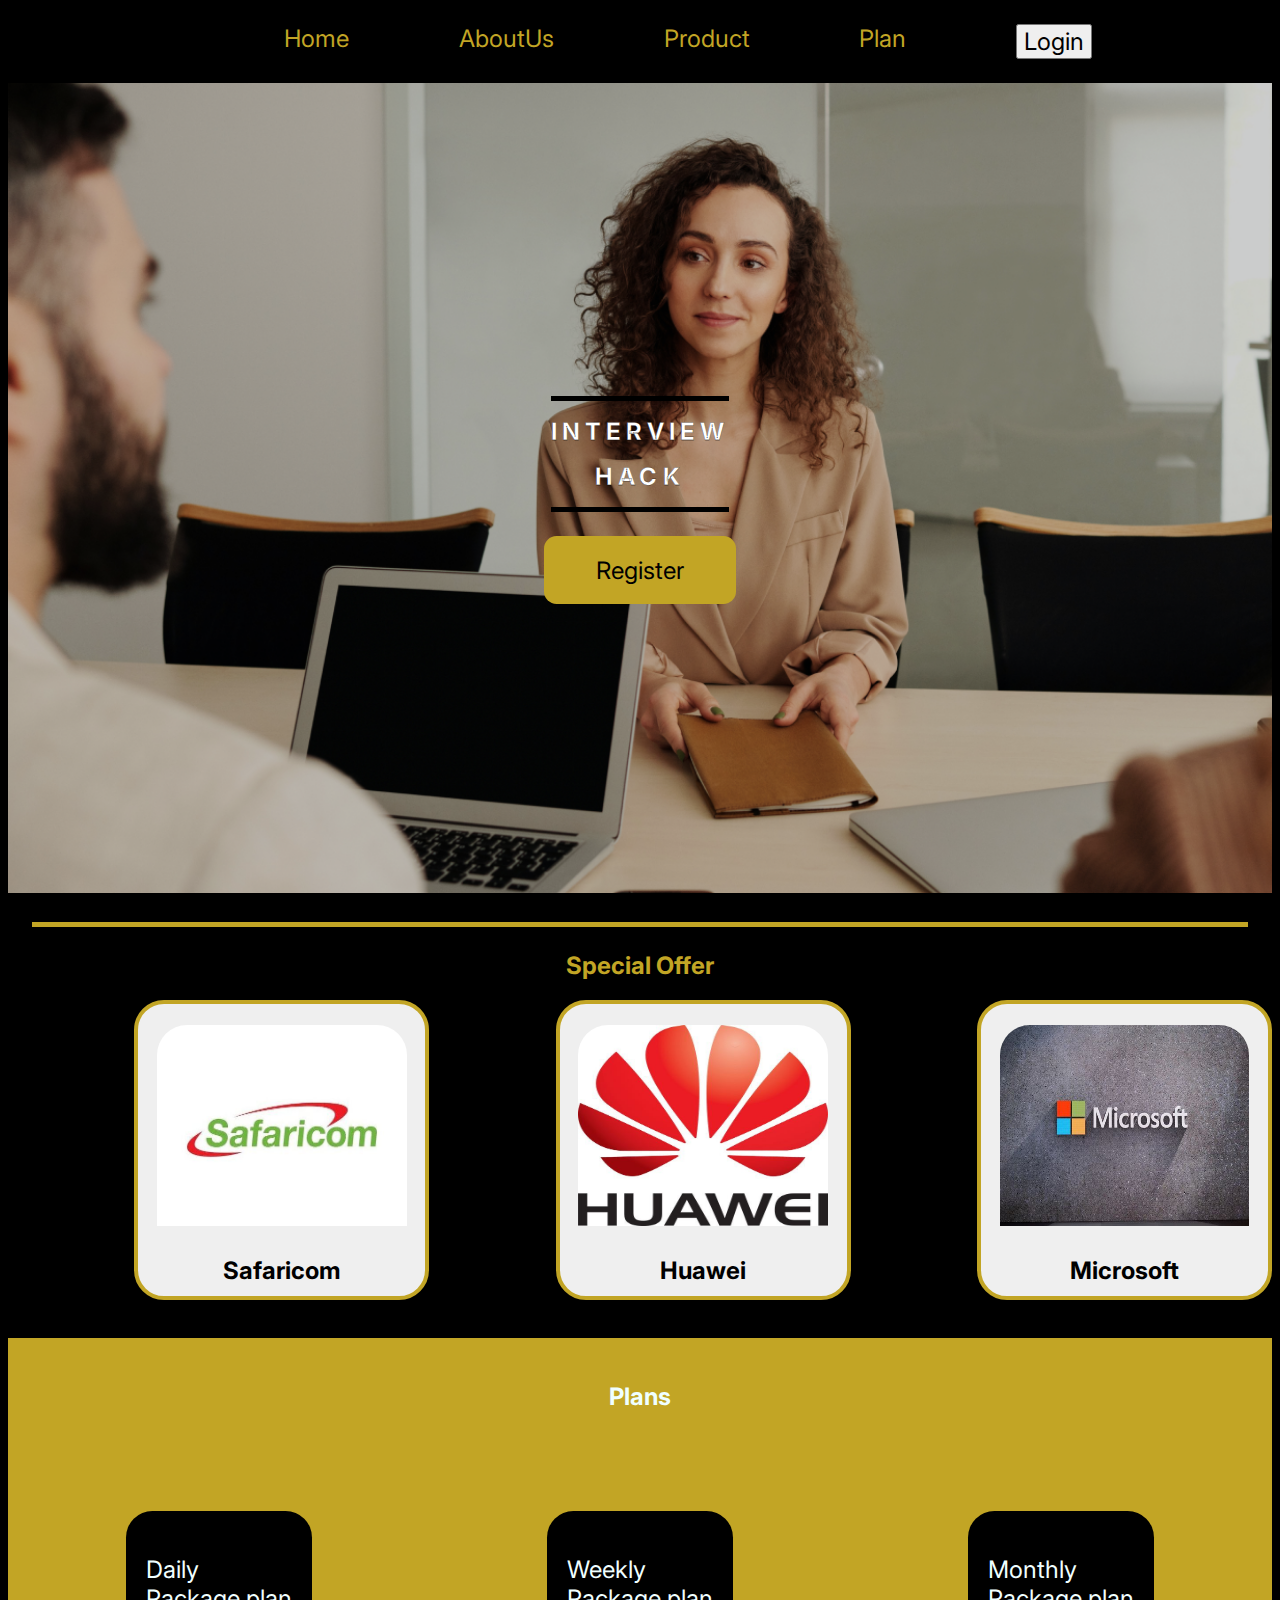
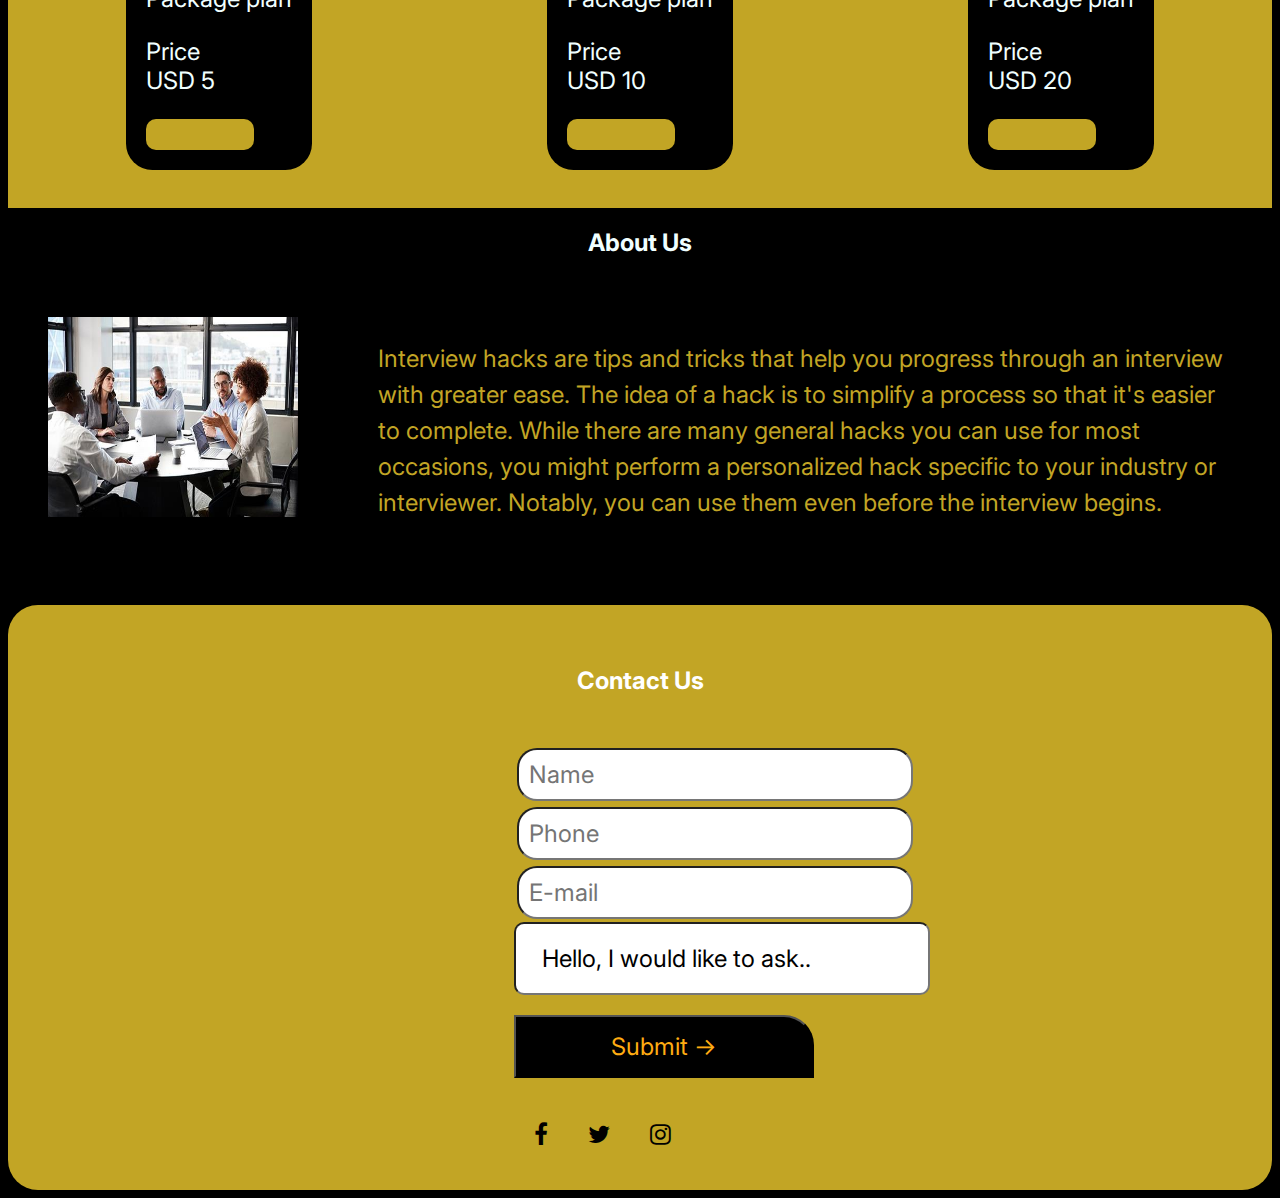
==== index.html @ af36534b "adds onclick to login and register button" ====
<!DOCTYPE html>
<html lang="en">
<head>
    <meta charset="UTF-8">
    <meta http-equiv="X-UA-Compatible" content="IE=edge">
    <meta name="viewport" content="width=device-width, initial-scale=1.0">
    <title>InterviewHack</title>
    <link rel="stylesheet" href="./assets/css/style.css">
    <link rel="stylesheet" href="https://cdnjs.cloudflare.com/ajax/libs/font-awesome/4.7.0/css/font-awesome.min.css">
    <link rel="preconnect" href="https://fonts.googleapis.com">
<link rel="preconnect" href="https://fonts.gstatic.com" crossorigin>
<link href="https://fonts.googleapis.com/css2?family=Inter:wght@100&display=swap" rel="stylesheet">
</head>
<body>
    <section>
        <div id="navbar">
            <ul>
                <li>Home</li>
                <li> <a href="./assets/pages/aboutUs.html">AboutUs</a></li>
                <li><a href="./assets/pages/products.html">Product</a></li>
                <li><a href="">Plan</a></li>
                <li><button onclick="">Login</button></li>
            </ul>
            
        </div>
        <div  class="hero">
            <!-- <img src="./assets/image/bg-image.png" alt="home page"> -->
            <div>
                <!-- <hr style="margin:auto;"> -->
                <div class="header"> 
                    <div class="headerBox">
                    <h1  >Interview</h1>
                    <h1  >Hack</h1>
                </div>
                    <button onclick="">Register</a></button>

                </div>
                
            </div>
             
        </div>
    </section>
    <section>
        <div id="specialOffer"></div>
        <div id="htwo"><h2>Special Offer</h2></div>
        <div class="offer">
    
            <button onclick="">
                <img src="assets/image/Safaricom.jpg" alt="">
                <h3>Safaricom</h3>
            </button>
            <button onclick="">
                <img src="assets/image/Huawei.jpg" alt="">
                <h3>Huawei</h3>
            </button>
            <button onclick="">
                <img src="assets/image/Microsoft.jpg" alt="">
                <h3>Microsoft</h3>
            </button>
            




        </div>
    </section>
    <section id="plan1">
        <div id="planHead"><h2>Plans</h2></div>
        
        <div id="package">
            
            <div id="plan">
                <p>Daily <br> Package plan</p>
                <p>Price <br>USD 5</p>
                <button><a href="">Buy now</a></button>

            </div>
            <div id="plan">
                <p>Weekly<br> Package plan</p>
                <p>Price <br>USD 10</p>
                <button><a href="">Buy now</a></button>

            </div>
            <div id="plan">
                <p>Monthly <br> Package plan</p>
                <p>Price <br>USD 20</p>
                <button><a href="">Buy now</a></button>

            </div>
        </div>
    </section>
    <section>
        <h2 id="us">About Us</h2>
        <div id="aboutUs">
            <div><img src="./assets/image/aboutus.jpg" alt="about"></div>

            <div>
                <P>Interview hacks are tips and tricks that help you progress through an interview with greater ease. The idea of a hack is to simplify a process so that it's easier to complete. While there are many general hacks you can use for most occasions, you might perform a personalized hack specific to your industry or interviewer. Notably, you can use them even before the interview begins.</P>
            </div>

        </div>
        
    </section>
    <section id="footer">
        <h2 id="contact">Contact Us</h2>
        <div id="formpage">
            <div id="form">
                <form>
                    <input type="text" id="name" name="" value="" placeholder="Name" required><br>
                    <input type="tel" id="number" name="" value="" placeholder="Phone"><br>
                    <input type="Email" id="email" name="" value="" placeholder="E-mail" required><br>
                    <input type="text" id="text" name="" value=" Hello, I would like to ask.."><br>
                    <input type="Submit" id="submit" name="" value="Submit &#8594" onclick=""><br> 
                    
                </form>
            </div>
            <div id="social">
                <p><a href="#" class="fa fa-facebook"></a></p>
                <p><a href="#" class="fa fa-twitter"></a></p>
                <p><a href="#" class="fa fa-instagram"></a></p>
            </div>

        </div>
       
    </section>
    
</body>
</html>
---- assets/css/style.css ----
*{
    font-size: 24px;
    font-family: 'Inter',sans-serif;
}
body{
    background-color: black;


}
#navbar{
    color: #c2a525;
    
}
#navbar ul{
    display: flex;
    margin-left: 10%;
}
#navbar ul li{
    list-style-type: none;
    margin-left: 10%;
}
.hero{
    background-image: url(../image/bg-image.png);
    width: 100%;
    background-size: cover;
    height: 90vh;
    display: flex;
    align-items: center;
    justify-content: center;
}

.header {
    display: flex;
    align-items: center;
    justify-content: center;
    flex-direction: column;

}

.headerBox{
    border-bottom: 0.232em solid black;
    border-top: 0.233em solid black;
    margin: 1em;
}
.headerBox h1{
    color: white;
    text-align: center;
    letter-spacing: .212em;
    text-transform: uppercase;
    -webkit-text-stroke: .011em black;

}
.header button{
    padding: 0.82em ;
    width: 8em;
    background-color: #c2a525;
    border: none;
    border-radius: 0.524em;
    
    
}
a{
    cursor: pointer;
    text-decoration: none;
    color: #c2a525;
}

a:hover{
    border-bottom: 2px solid #c2a525;
}
/* a:visited{
    color: #867f5c;
} */


.offer {

    display: flex;
    justify-content: center;
    padding-bottom: 1.6em;
    
}
#specialOffer{
    border-bottom: 0.232em solid #c2a525;
    border-top: 0.233em solid black;
    margin: 1em;
    
}
.offer button{
    margin-left: 10%;
    width: 12.5em;
    height:12.5em;
    border:4px solid #c2a525;
    border-radius: 30px;
  
}
.offer>button>img{
    width:10.4em;
    height:8.4em;
    border-radius: 1.25em 1.25em 0 0;
    margin-top: 0.83em;
    
}
#htwo{
    color:#c2a525; 
    text-align:center
}
#plan {
    color: azure;
    padding: 0.83em;
    background-color: black;
    margin-top: 3.33em;
    margin-bottom: 1.6em; 
    border-radius: 1.1em;  
}


#package{
    display: flex;
    justify-content: space-around;
    background-color: #c2a525;
    margin-top: 0em;


}
#plan button{
    background-color: #c2a525;
    border-radius: 10px;
    border: none;
}
#plan1{
    background-color: #c2a525;
    
}
#planHead{
    color:azure;
    text-align: center;
    padding-top: 1.0em;

}
#aboutUs{
    color: #c2a525;
    display: flex;
    margin-bottom: 20px;
}
#aboutUs img{
    padding: 40px;
    width: 250px;
    height:200px;
    border-radius: 30px;
}
#aboutUs p{
    padding: 40px;
    line-height: 1.5em;
}
#us{
    color: azure;
    text-align: center;
    border-top: 3px white;
}
#social a{
    color: black;
    text-decoration: none;
    padding: 20px;
    
}
#social{
    display: flex;
    margin-left: 40%;
    
}
#form{
    margin-top: 50px;
    margin-left:40%
    
}
#footer{
    background-color: #c2a525;
    border-radius: 30px;
    padding-top: 1.7em;
    
} 
#contact{
    color: white;
    text-align: center;
    /* margin-left: 50px; */

    

}
#name,#email,#number{
    border-radius: 20px;
    margin: 3px;
    padding: 10px;

}
#text{
    padding:20px;
    border-radius: 10px;
}
#submit{
    margin-top: 20px;
    background-color: black;
    color:#FFAC12;
    padding: 15px;
    width: 300px;
    border-top-right-radius: 30px;
}
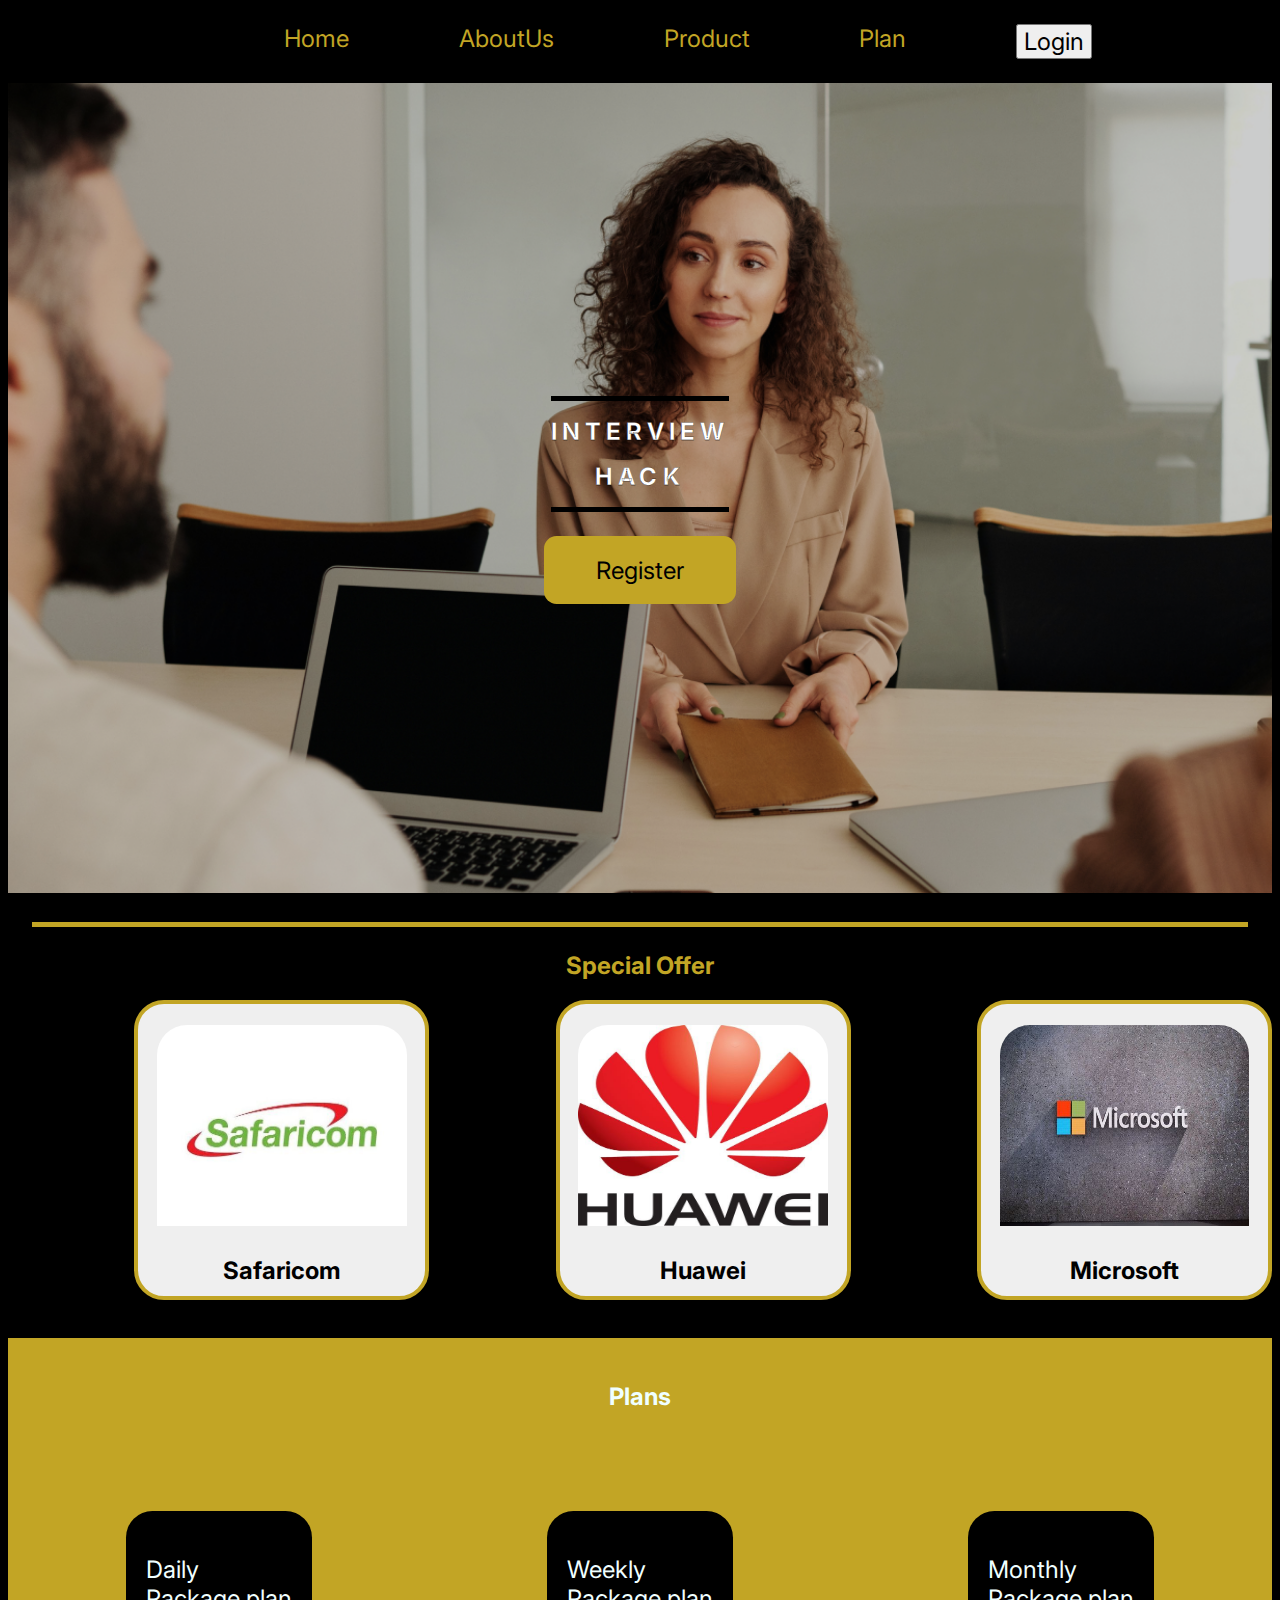
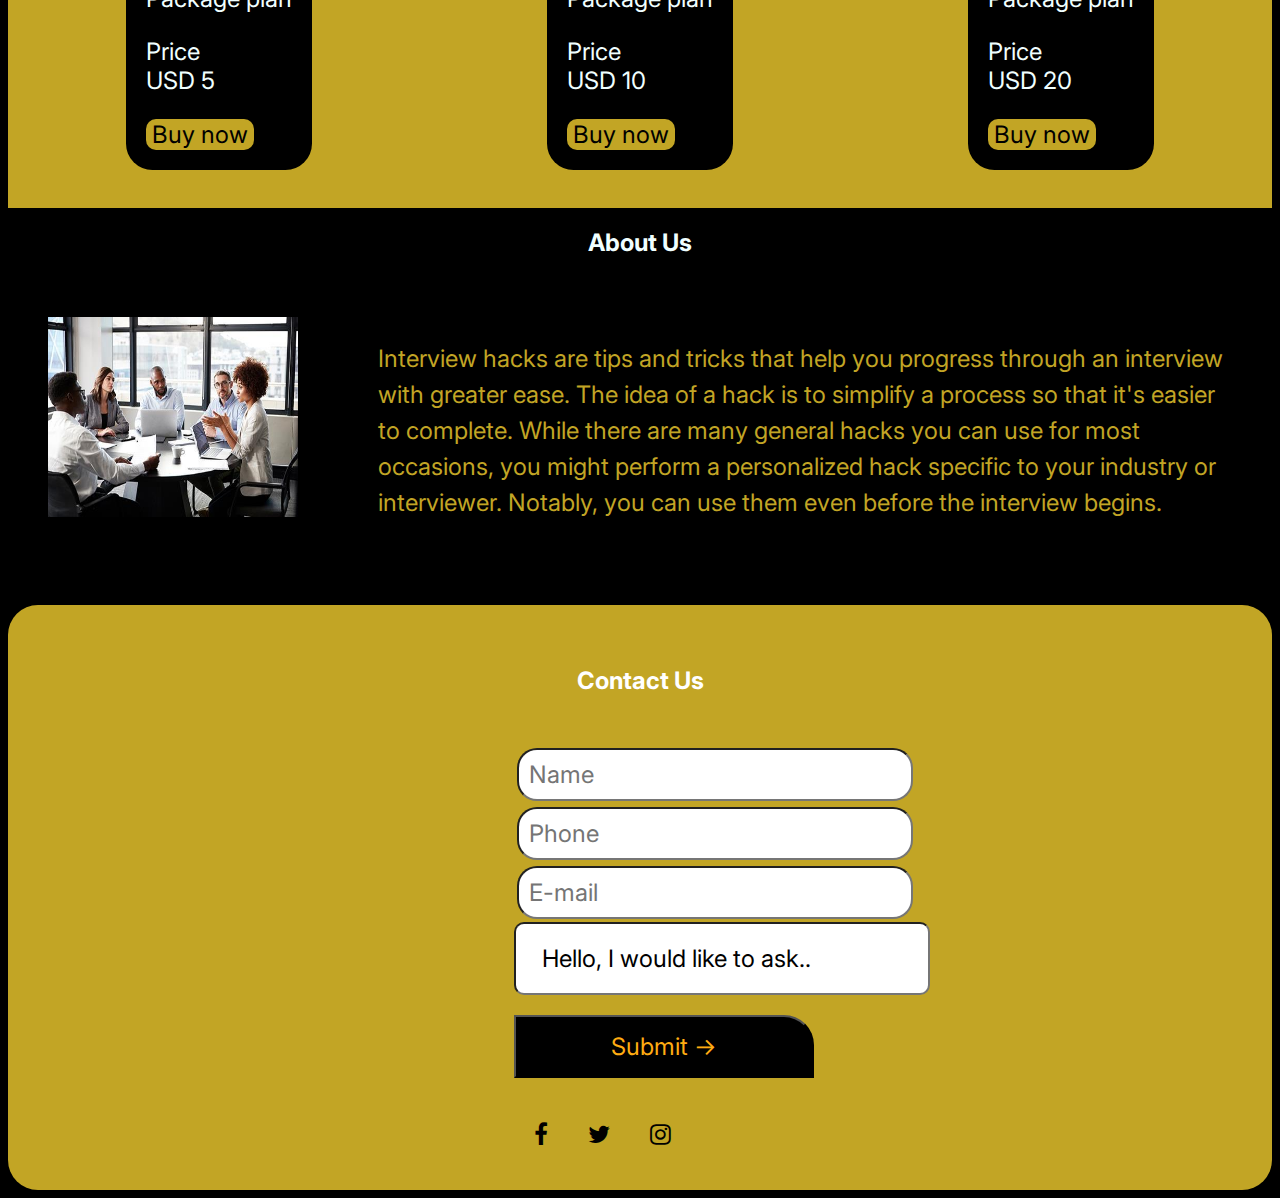
==== commit 6c122eb9: "removes a tags from id plan button" ====
--- a/index.html
+++ b/index.html
@@ -72,19 +72,19 @@
             <div id="plan">
                 <p>Daily <br> Package plan</p>
                 <p>Price <br>USD 5</p>
-                <button><a href="">Buy now</a></button>
+                <button>Buy now</button>
 
             </div>
             <div id="plan">
                 <p>Weekly<br> Package plan</p>
                 <p>Price <br>USD 10</p>
-                <button><a href="">Buy now</a></button>
+                <button>Buy now</button>
 
             </div>
             <div id="plan">
                 <p>Monthly <br> Package plan</p>
                 <p>Price <br>USD 20</p>
-                <button><a href="">Buy now</a></button>
+                <button>Buy now</button>
 
             </div>
         </div>
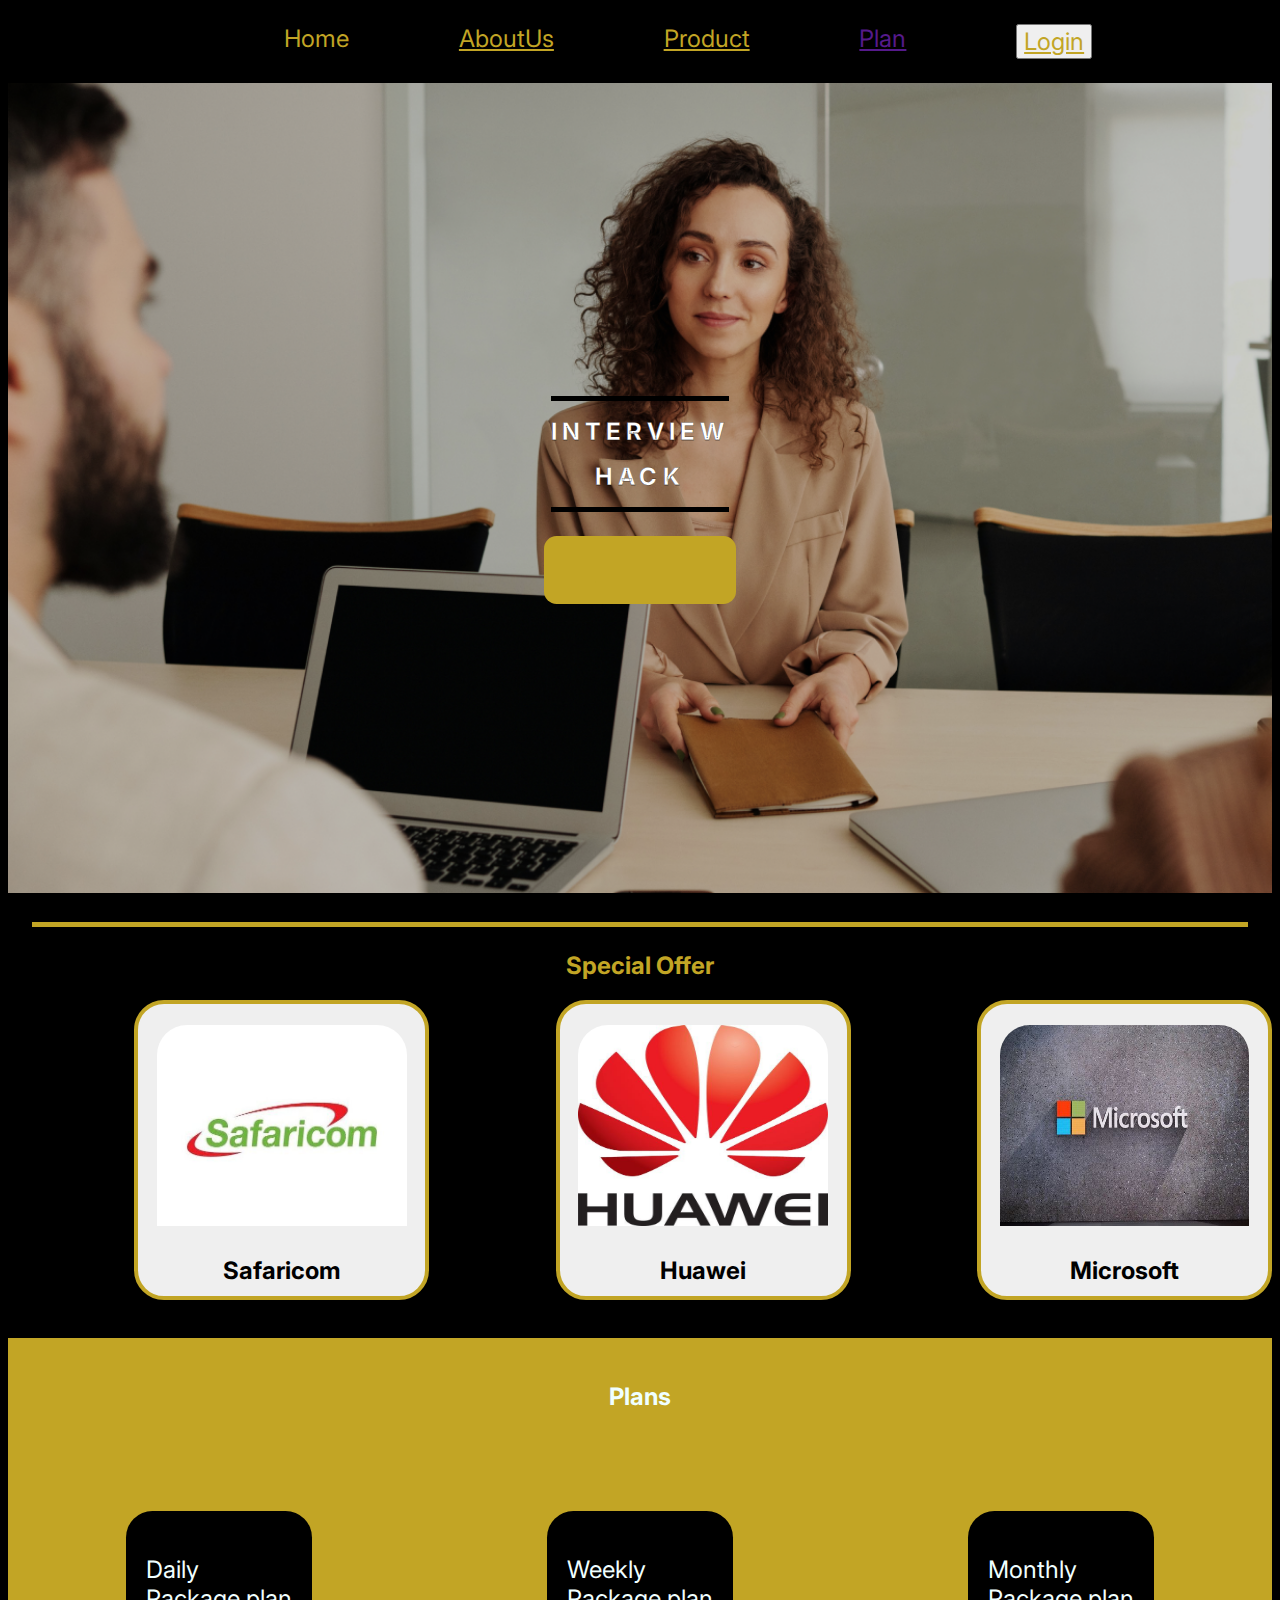
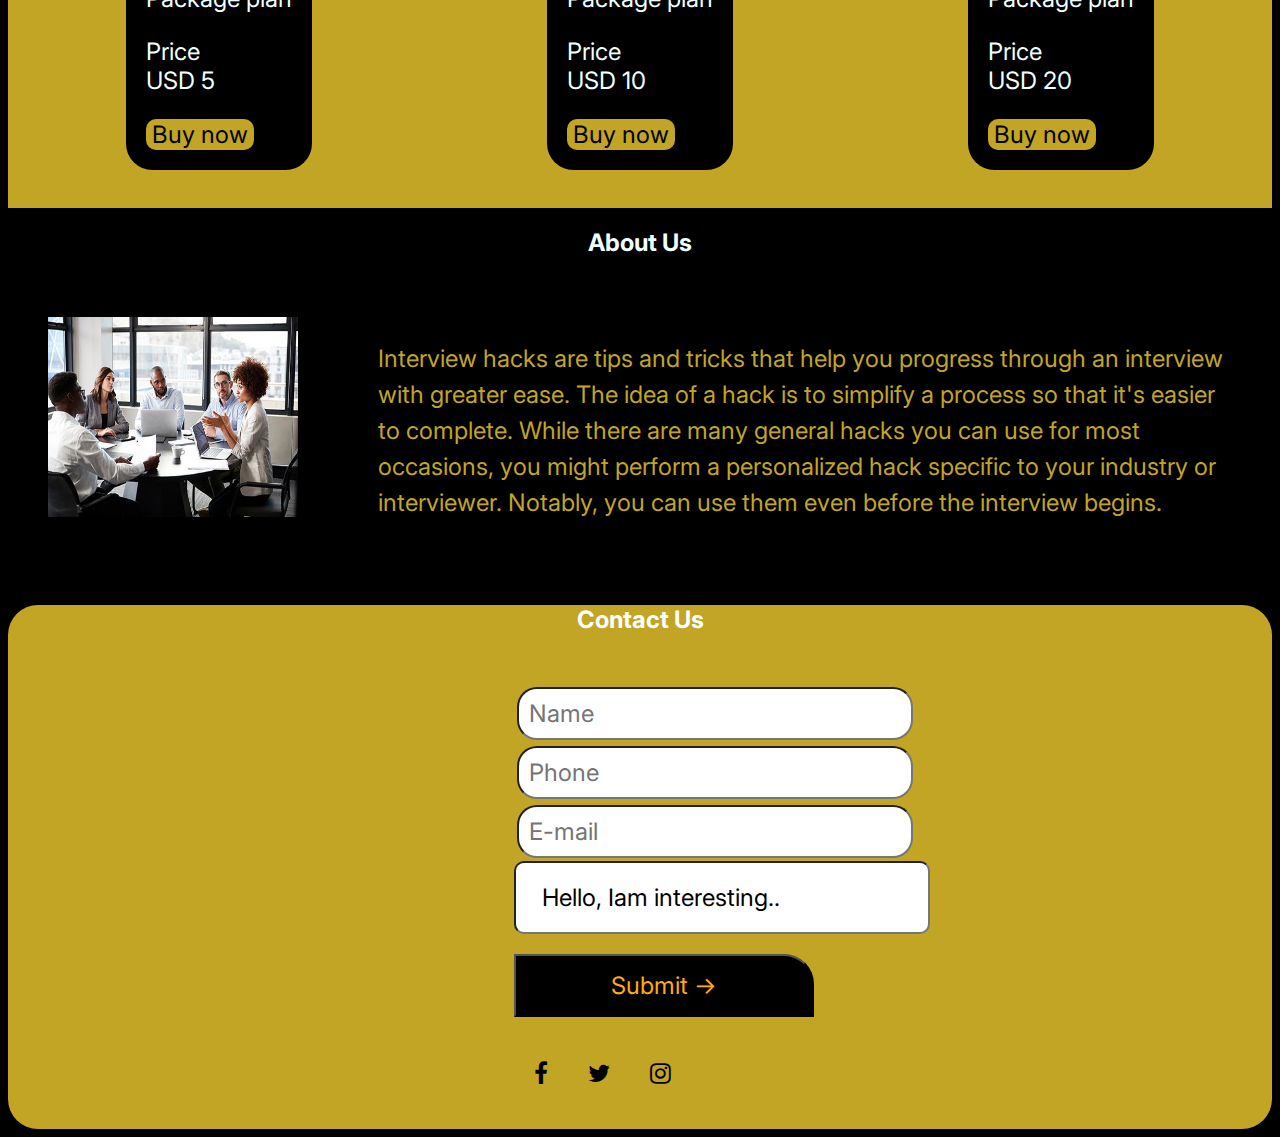
==== commit 436e237c: "adding styling to the header" ====
--- a/index.html
+++ b/index.html
@@ -19,7 +19,7 @@
                 <li> <a href="./assets/pages/aboutUs.html">AboutUs</a></li>
                 <li><a href="./assets/pages/products.html">Product</a></li>
                 <li><a href="">Plan</a></li>
-                <li><button onclick="">Login</button></li>
+                <li><button><a href="./assets/pages/register.html">Login</a></button></li>
             </ul>
             
         </div>
@@ -32,7 +32,7 @@
                     <h1  >Interview</h1>
                     <h1  >Hack</h1>
                 </div>
-                    <button onclick="">Register</a></button>
+                    <button><a href="./assets/pages/register.html">Register</a></button>
 
                 </div>
                 
@@ -109,7 +109,7 @@
                     <input type="text" id="name" name="" value="" placeholder="Name" required><br>
                     <input type="tel" id="number" name="" value="" placeholder="Phone"><br>
                     <input type="Email" id="email" name="" value="" placeholder="E-mail" required><br>
-                    <input type="text" id="text" name="" value=" Hello, I would like to ask.."><br>
+                    <input type="text" id="text" name="" value=" Hello, Iam interesting.."><br>
                     <input type="Submit" id="submit" name="" value="Submit &#8594" onclick=""><br> 
                     
                 </form>
--- a/assets/css/style.css
+++ b/assets/css/style.css
@@ -60,14 +60,11 @@
     
     
 }
-a{
-    cursor: pointer;
-    text-decoration: none;
+a:link{
     color: #c2a525;
 }
-
 a:hover{
-    border-bottom: 2px solid #c2a525;
+    color: azure;
 }
 /* a:visited{
     color: #867f5c;
@@ -178,7 +175,6 @@
 #footer{
     background-color: #c2a525;
     border-radius: 30px;
-    padding-top: 1.7em;
     
 } 
 #contact{
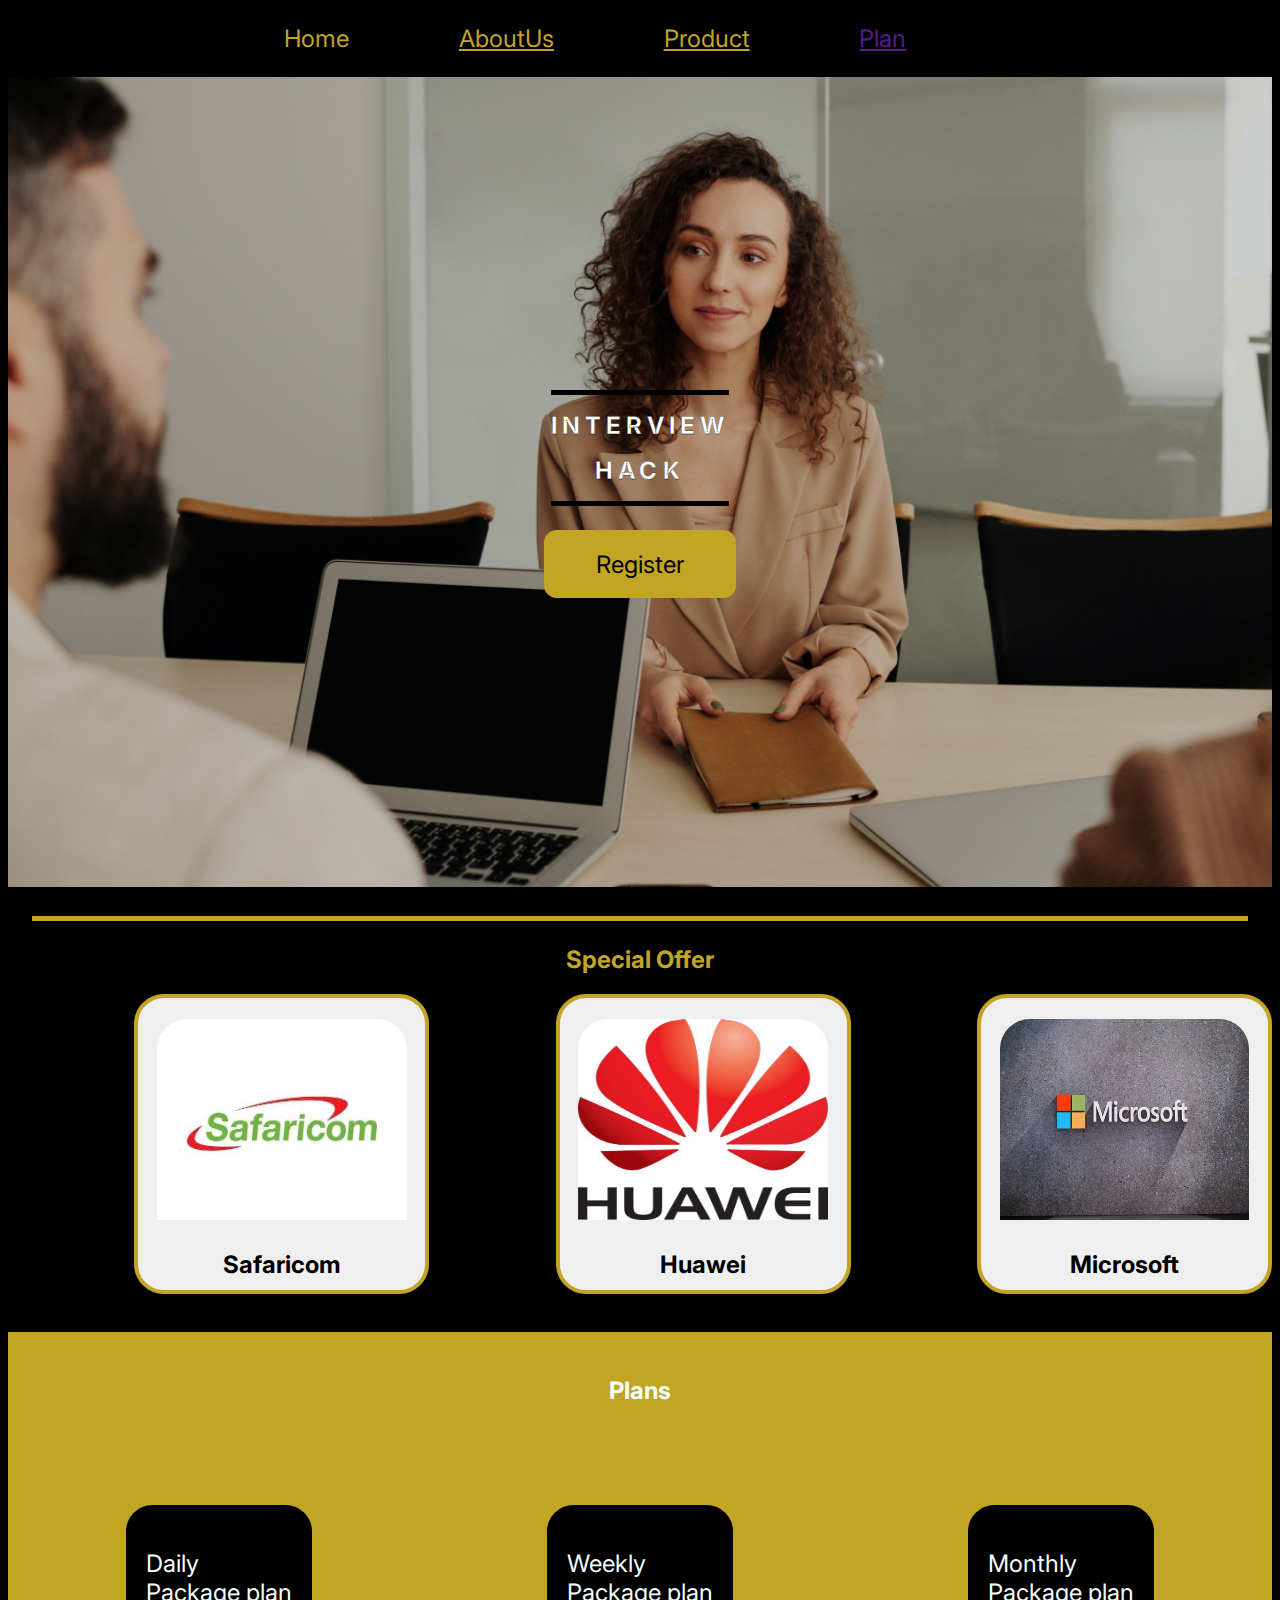
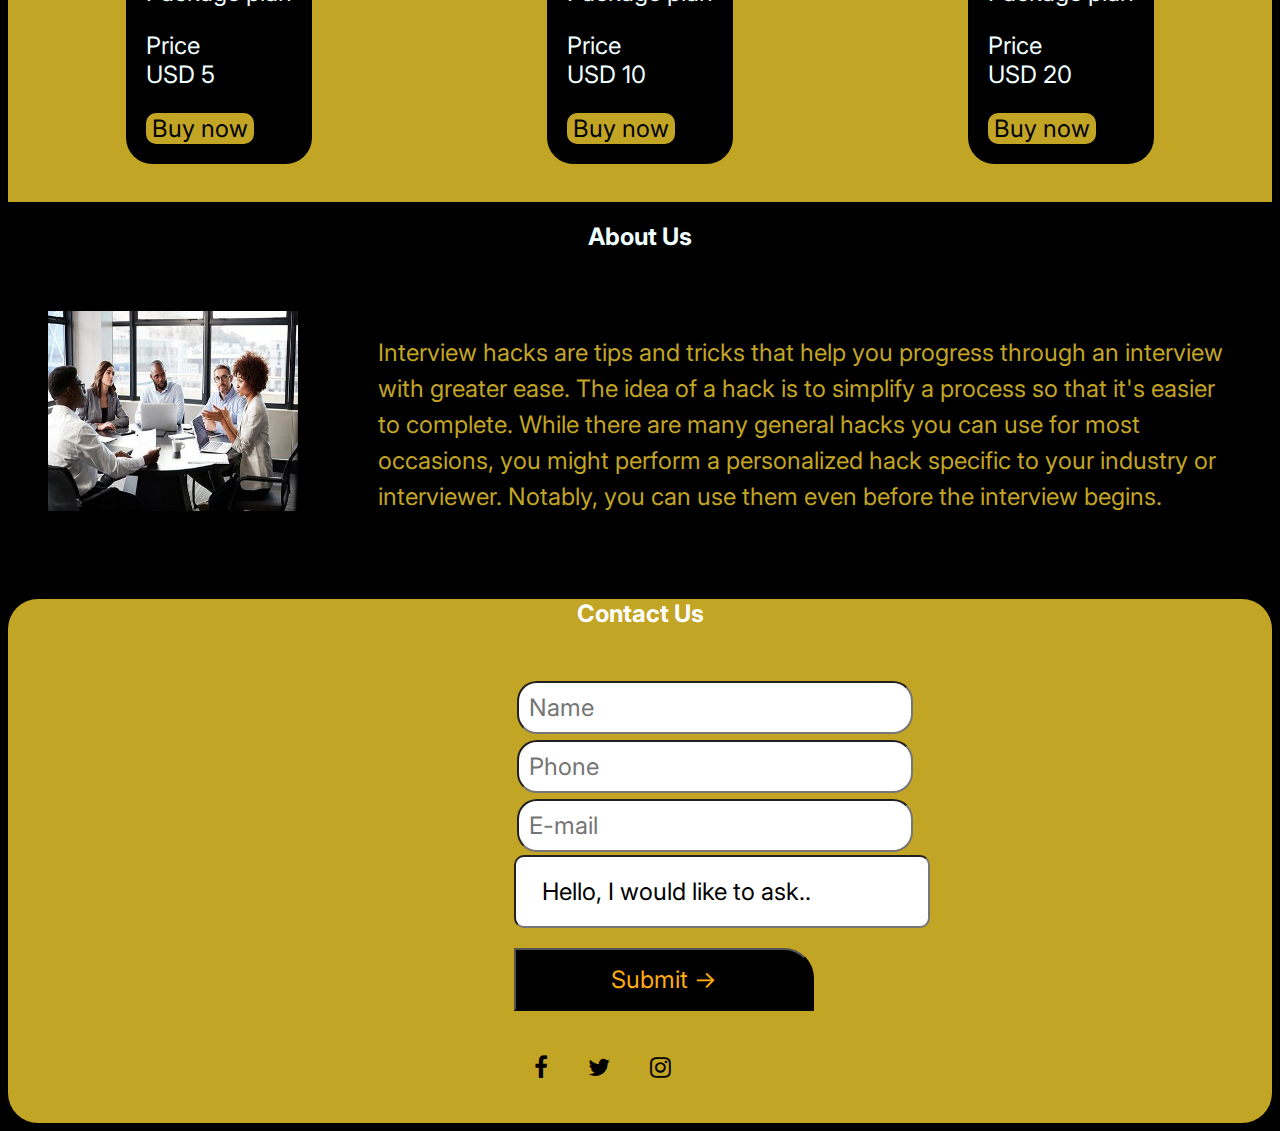
==== commit 92d436f1: "removes login button" ====
--- a/index.html
+++ b/index.html
@@ -19,7 +19,7 @@
                 <li> <a href="./assets/pages/aboutUs.html">AboutUs</a></li>
                 <li><a href="./assets/pages/products.html">Product</a></li>
                 <li><a href="">Plan</a></li>
-                <li><button><a href="./assets/pages/register.html">Login</a></button></li>
+               
             </ul>
             
         </div>
@@ -32,7 +32,7 @@
                     <h1  >Interview</h1>
                     <h1  >Hack</h1>
                 </div>
-                    <button><a href="./assets/pages/register.html">Register</a></button>
+                    <button onclick="">Register</a></button>
 
                 </div>
                 
@@ -109,7 +109,7 @@
                     <input type="text" id="name" name="" value="" placeholder="Name" required><br>
                     <input type="tel" id="number" name="" value="" placeholder="Phone"><br>
                     <input type="Email" id="email" name="" value="" placeholder="E-mail" required><br>
-                    <input type="text" id="text" name="" value=" Hello, Iam interesting.."><br>
+                    <input type="text" id="text" name="" value=" Hello, I would like to ask.."><br>
                     <input type="Submit" id="submit" name="" value="Submit &#8594" onclick=""><br> 
                     
                 </form>
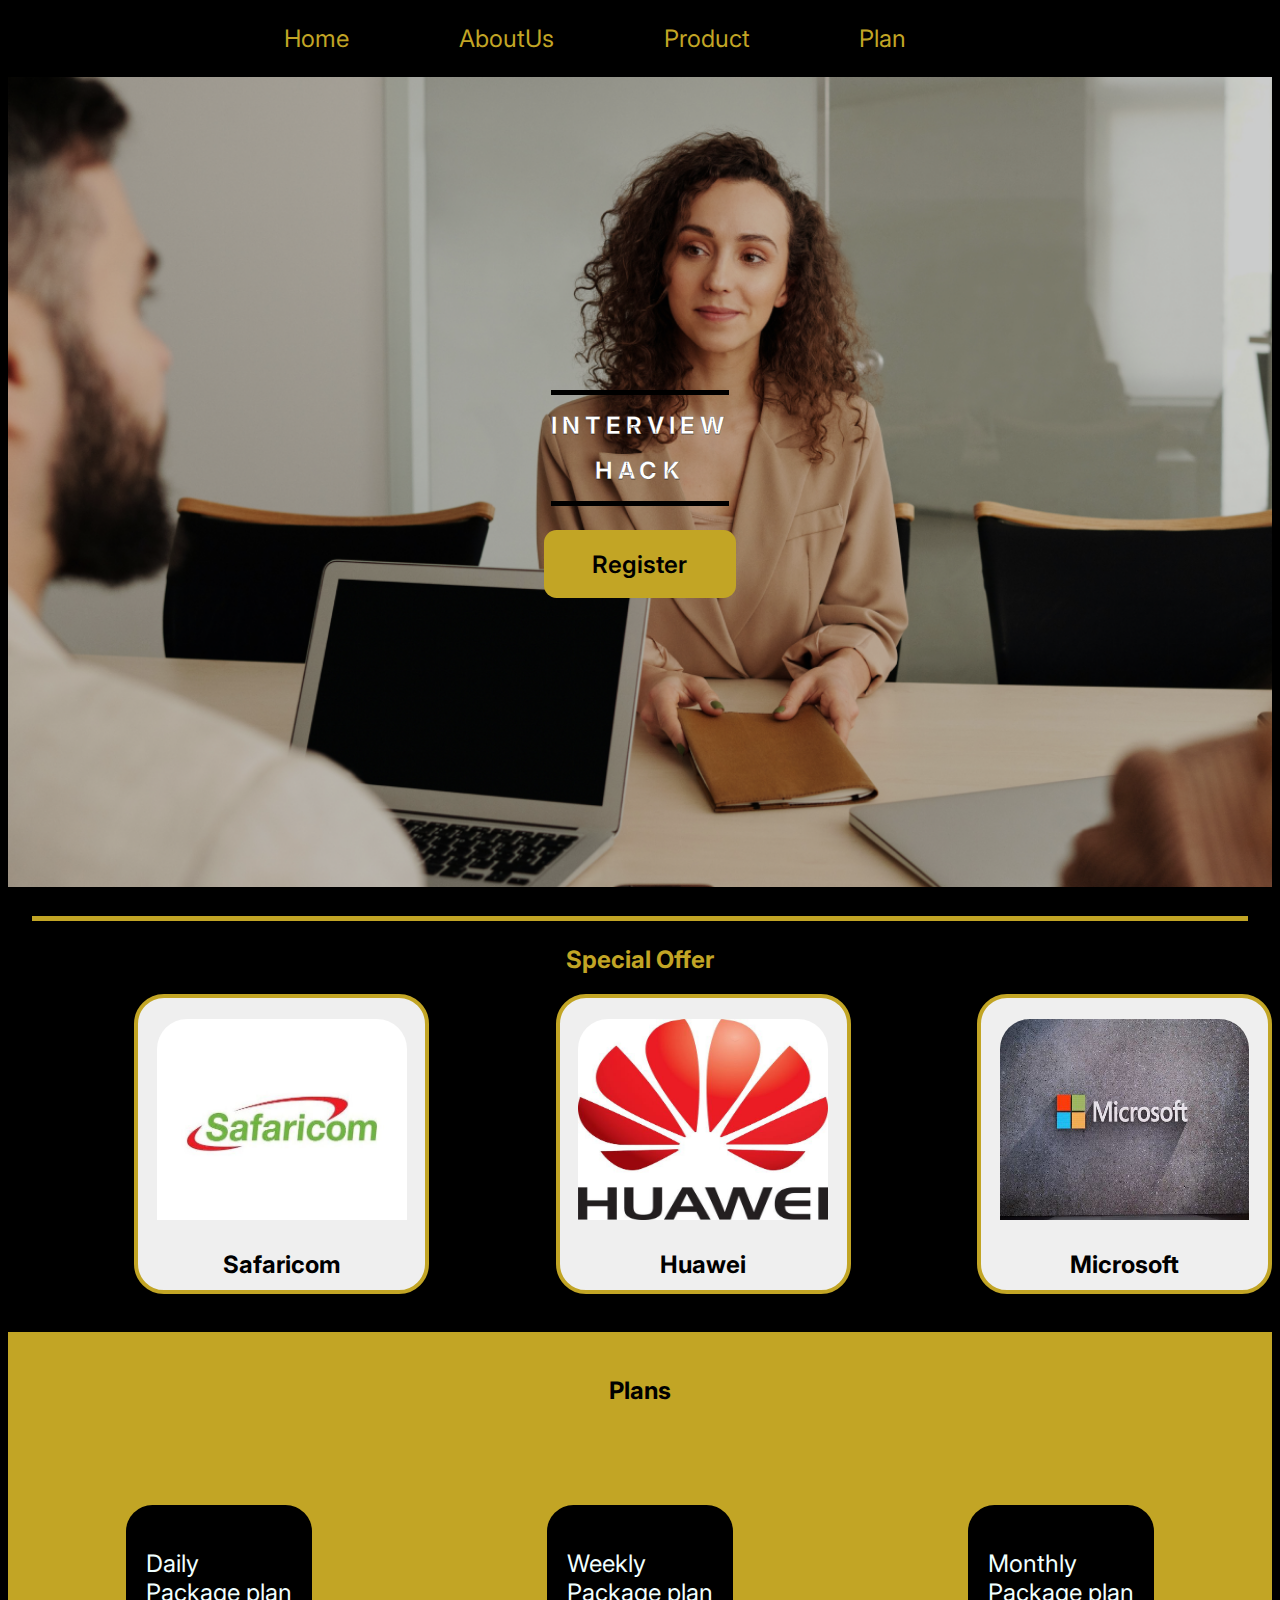
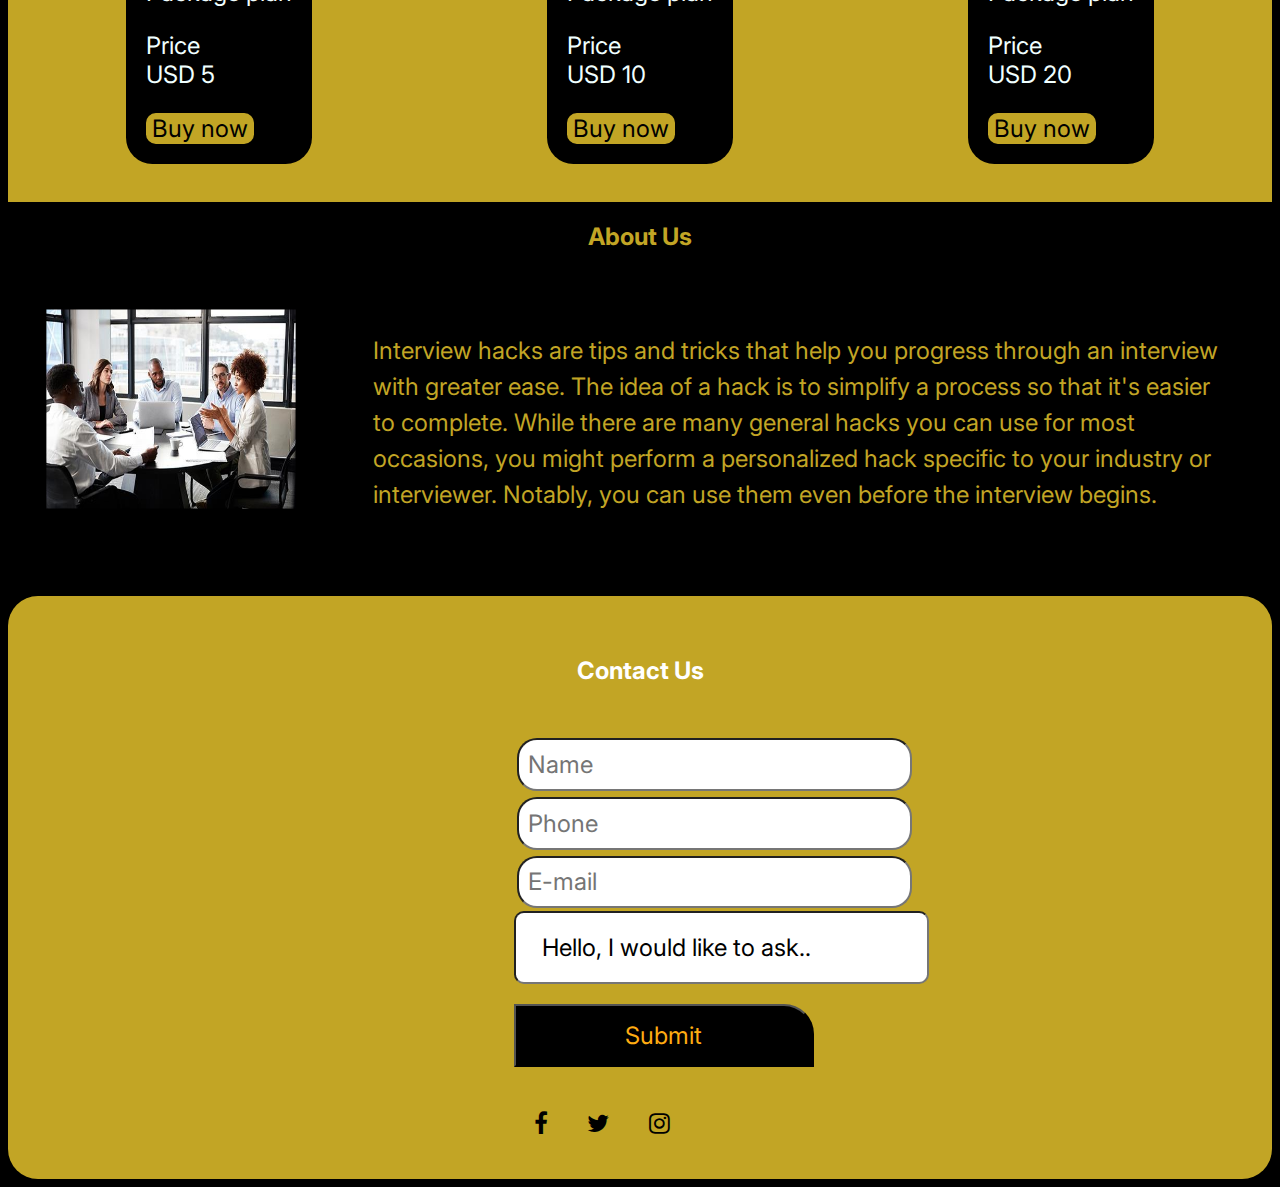
==== commit ea8f8200: "clean code check" ====
--- a/index.html
+++ b/index.html
@@ -18,7 +18,7 @@
                 <li>Home</li>
                 <li> <a href="./assets/pages/aboutUs.html">AboutUs</a></li>
                 <li><a href="./assets/pages/products.html">Product</a></li>
-                <li><a href="">Plan</a></li>
+                <li><a href="./assets/pages/plans.html">Plan</a></li>
                
             </ul>
             
@@ -32,7 +32,7 @@
                     <h1  >Interview</h1>
                     <h1  >Hack</h1>
                 </div>
-                    <button onclick="">Register</a></button>
+                    <button onclick="window.location.href='./assets/pages/register.html'">Register</a></button>
 
                 </div>
                 
@@ -110,7 +110,7 @@
                     <input type="tel" id="number" name="" value="" placeholder="Phone"><br>
                     <input type="Email" id="email" name="" value="" placeholder="E-mail" required><br>
                     <input type="text" id="text" name="" value=" Hello, I would like to ask.."><br>
-                    <input type="Submit" id="submit" name="" value="Submit &#8594" onclick=""><br> 
+                    <button type="Submit" id="submit">Submit</button>
                     
                 </form>
             </div>
@@ -123,6 +123,7 @@
         </div>
        
     </section>
+    <script src="./assets/js/script.js"></script>
     
 </body>
 </html>--- a/assets/css/style.css
+++ b/assets/css/style.css
@@ -57,14 +57,22 @@
     background-color: #c2a525;
     border: none;
     border-radius: 0.524em;
-    
-    
-}
-a:link{
-    color: #c2a525;
-}
+    font-weight: 600;    
+    
+}
+
+button:hover{
+    cursor: pointer;
+}
+
+a{
+    cursor: pointer;
+    text-decoration: none;
+    color: #c2a525;
+}
+
 a:hover{
-    color: azure;
+    border-bottom: 2px solid #c2a525;
 }
 /* a:visited{
     color: #867f5c;
@@ -89,7 +97,7 @@
     width: 12.5em;
     height:12.5em;
     border:4px solid #c2a525;
-    border-radius: 30px;
+    border-radius: 1.25em;
   
 }
 .offer>button>img{
@@ -123,7 +131,7 @@
 }
 #plan button{
     background-color: #c2a525;
-    border-radius: 10px;
+    border-radius: 0.41em;
     border: none;
 }
 #plan1{
@@ -131,7 +139,7 @@
     
 }
 #planHead{
-    color:azure;
+    color:black;
     text-align: center;
     padding-top: 1.0em;
 
@@ -139,27 +147,27 @@
 #aboutUs{
     color: #c2a525;
     display: flex;
-    margin-bottom: 20px;
+    margin-bottom: 0.83em;
 }
 #aboutUs img{
-    padding: 40px;
-    width: 250px;
-    height:200px;
-    border-radius: 30px;
+    padding: 1.6em;
+    width: 10.4em;
+    height:8.3em;
+    border-radius: 1.25em;
 }
 #aboutUs p{
-    padding: 40px;
+    padding: 1.6em;
     line-height: 1.5em;
 }
 #us{
-    color: azure;
-    text-align: center;
-    border-top: 3px white;
+    color: #c2a525;
+    text-align: center;
+    border-top: 0.125em white;
 }
 #social a{
     color: black;
     text-decoration: none;
-    padding: 20px;
+    padding: 0.83em;
     
 }
 #social{
@@ -168,13 +176,14 @@
     
 }
 #form{
-    margin-top: 50px;
+    margin-top: 2.08em;
     margin-left:40%
     
 }
 #footer{
     background-color: #c2a525;
-    border-radius: 30px;
+    border-radius: 1.25em;
+    padding-top: 1.7em;
     
 } 
 #contact{
@@ -186,20 +195,20 @@
 
 }
 #name,#email,#number{
-    border-radius: 20px;
-    margin: 3px;
-    padding: 10px;
+    border-radius: 0.83em;
+    margin: 0.125em;
+    padding: 0.41em;
 
 }
 #text{
-    padding:20px;
-    border-radius: 10px;
+    padding:0.83em;
+    border-radius: 0.41em;
 }
 #submit{
-    margin-top: 20px;
+    margin-top: 0.83em;
     background-color: black;
     color:#FFAC12;
-    padding: 15px;
-    width: 300px;
-    border-top-right-radius: 30px;
-}
+    padding: 0.625em;
+    width: 12.5em;
+    border-top-right-radius: 1.25em;
+}
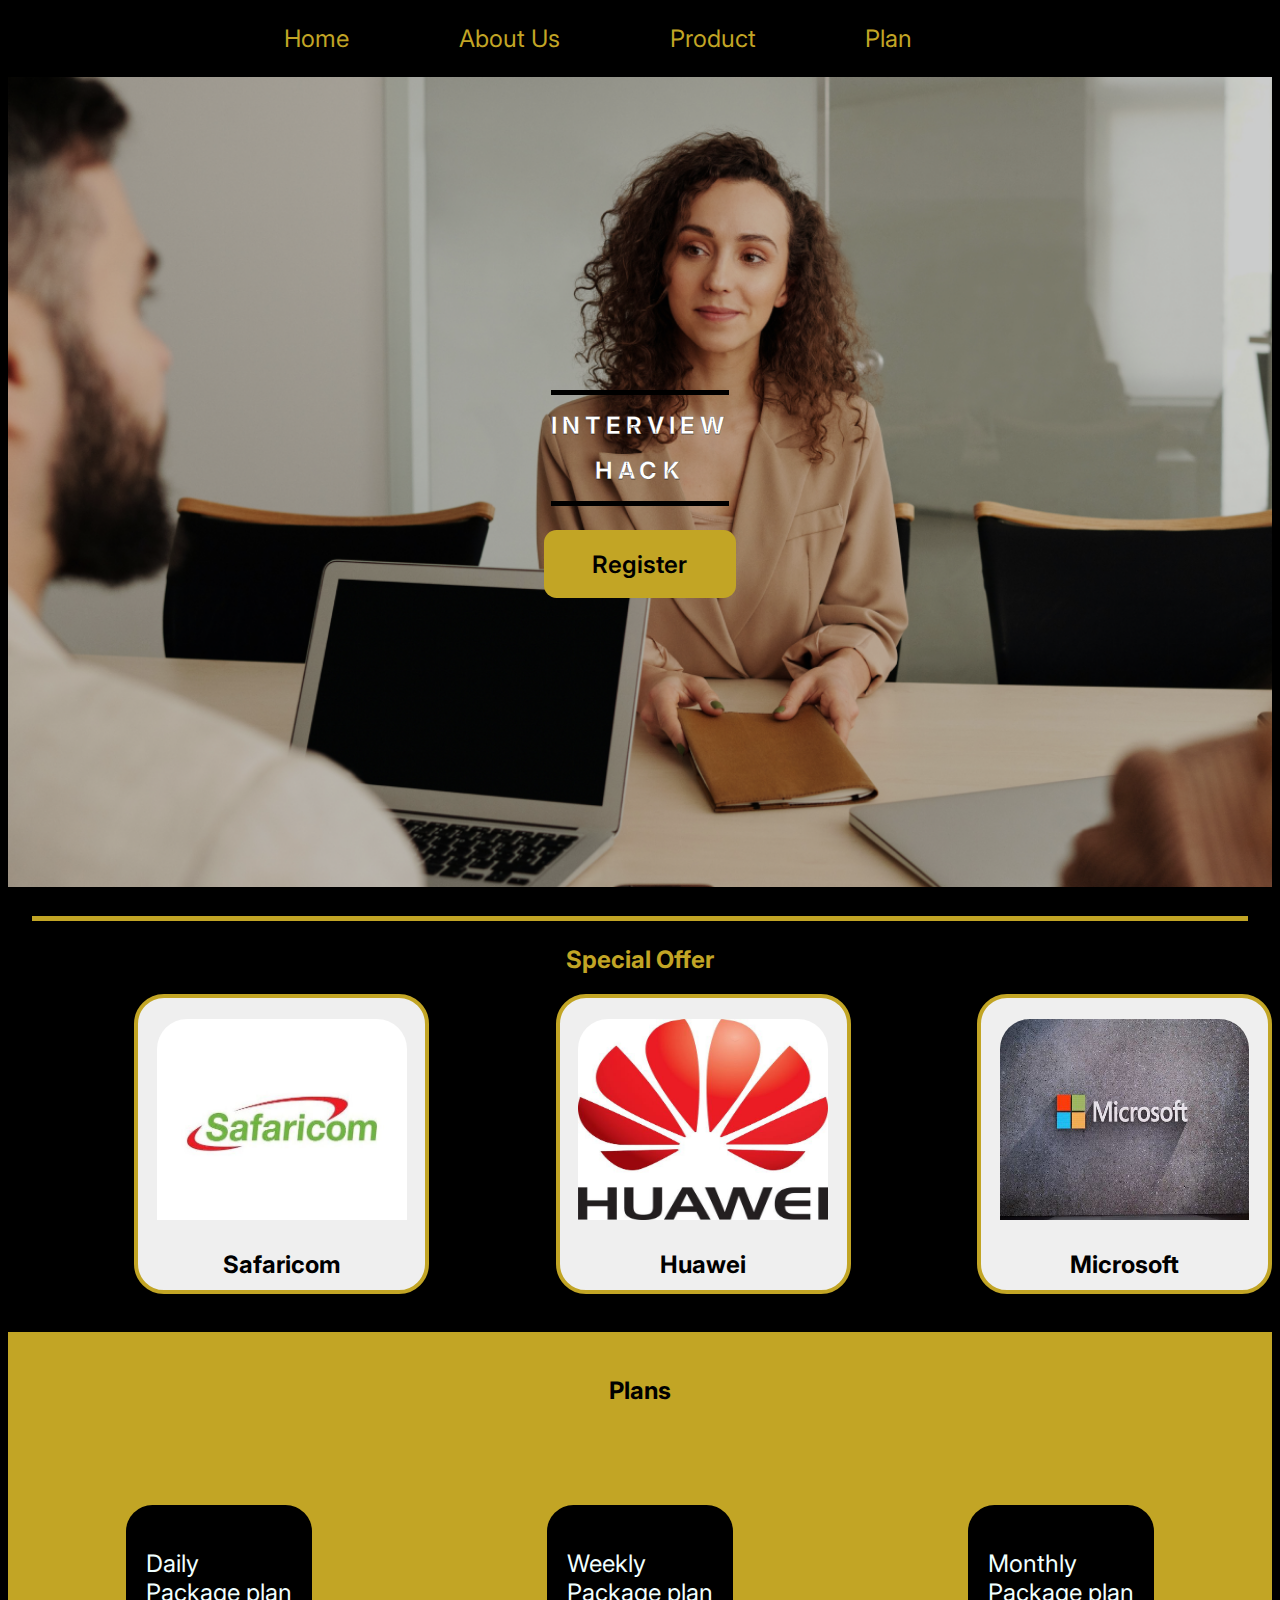
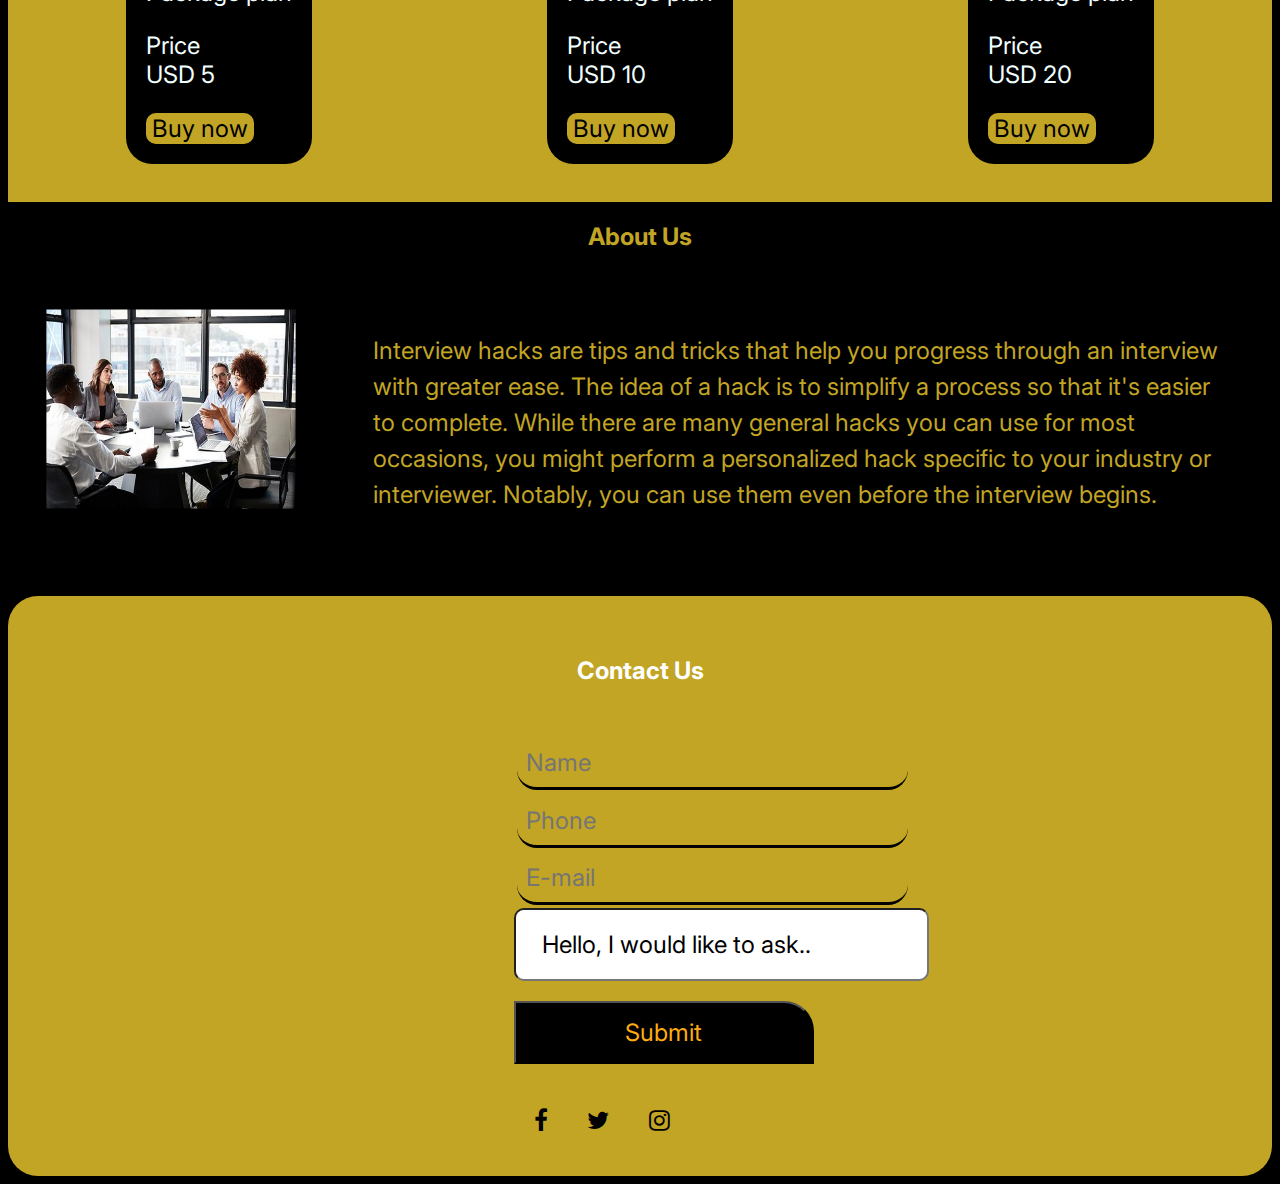
==== commit 53b9e7d1: "cleans code and checks for any new bugs" ====
--- a/index.html
+++ b/index.html
@@ -15,8 +15,8 @@
     <section>
         <div id="navbar">
             <ul>
-                <li>Home</li>
-                <li> <a href="./assets/pages/aboutUs.html">AboutUs</a></li>
+                <li><a href="index.html">Home</a></li>
+                <li> <a href="./assets/pages/aboutUs.html">About Us</a></li>
                 <li><a href="./assets/pages/products.html">Product</a></li>
                 <li><a href="./assets/pages/plans.html">Plan</a></li>
                
--- a/assets/css/style.css
+++ b/assets/css/style.css
@@ -198,6 +198,9 @@
     border-radius: 0.83em;
     margin: 0.125em;
     padding: 0.41em;
+    background:none;
+    border: none;
+    border-bottom:3px solid black;
 
 }
 #text{
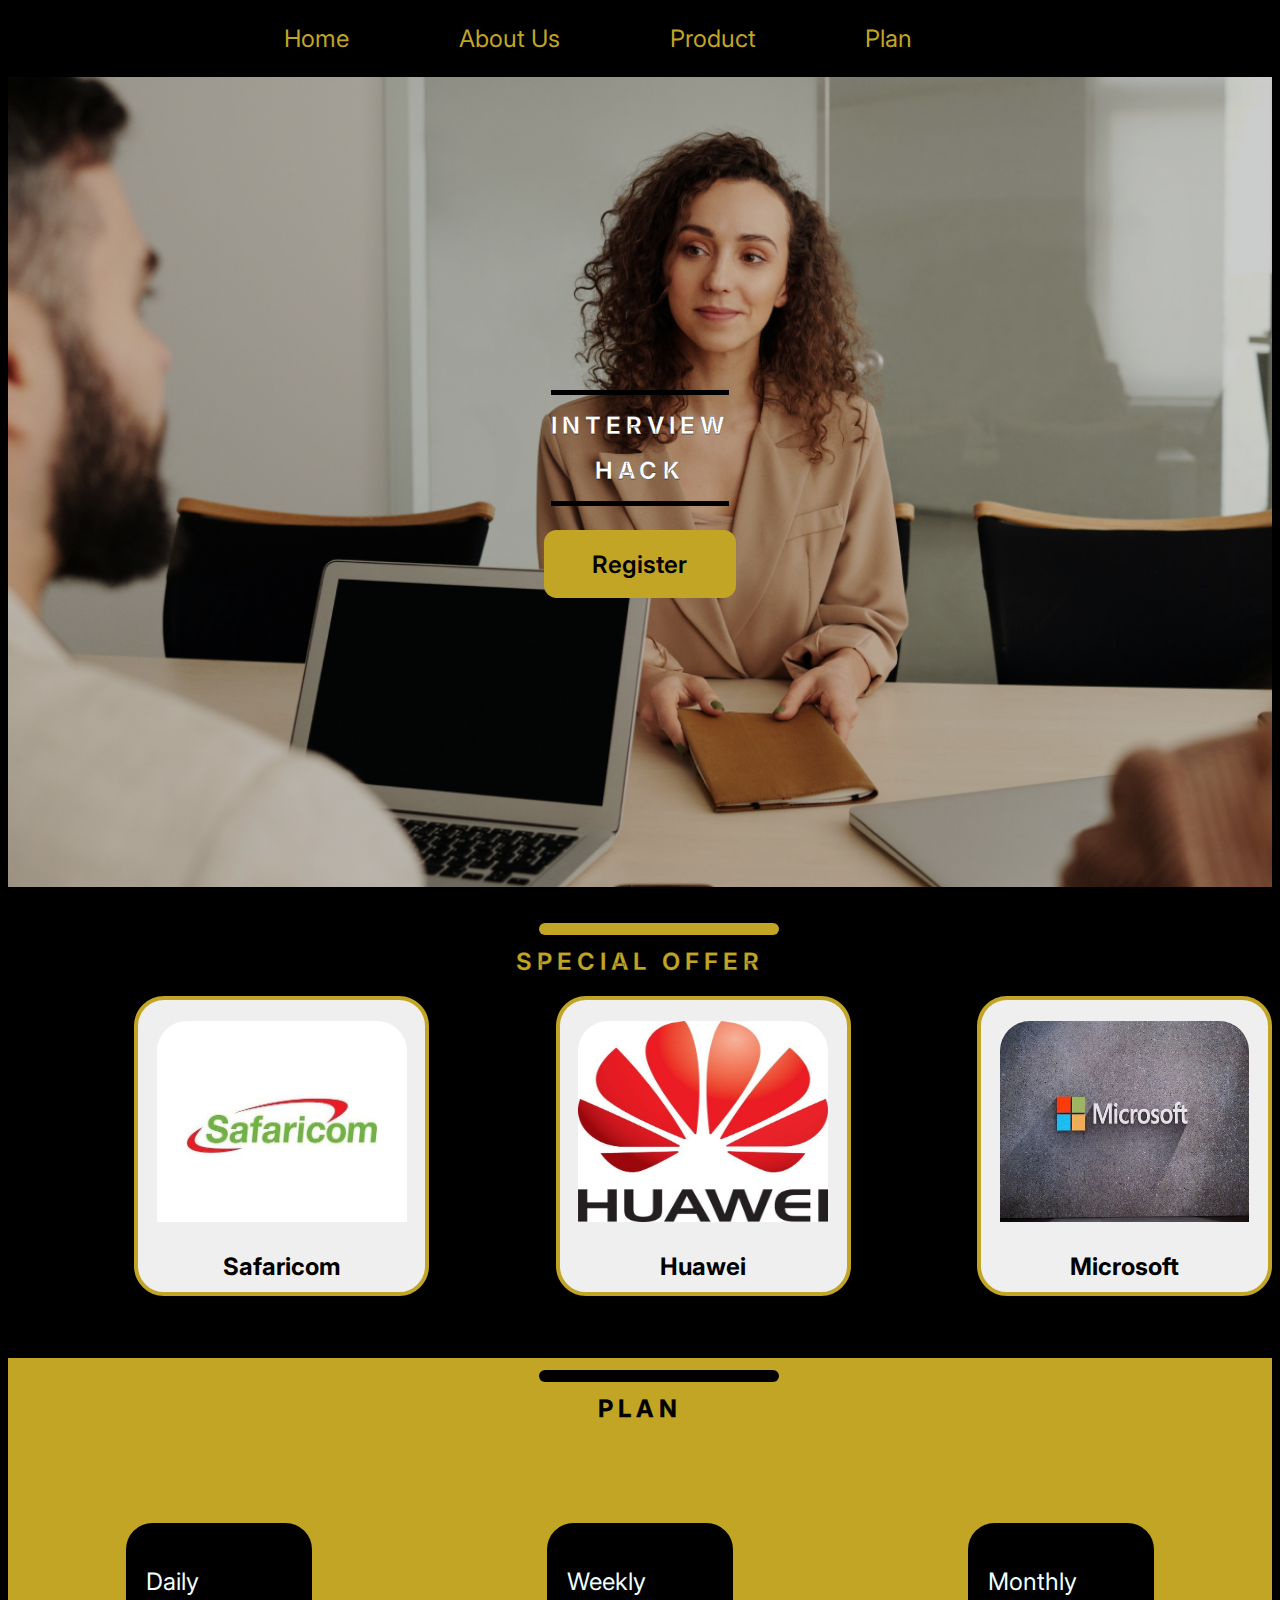
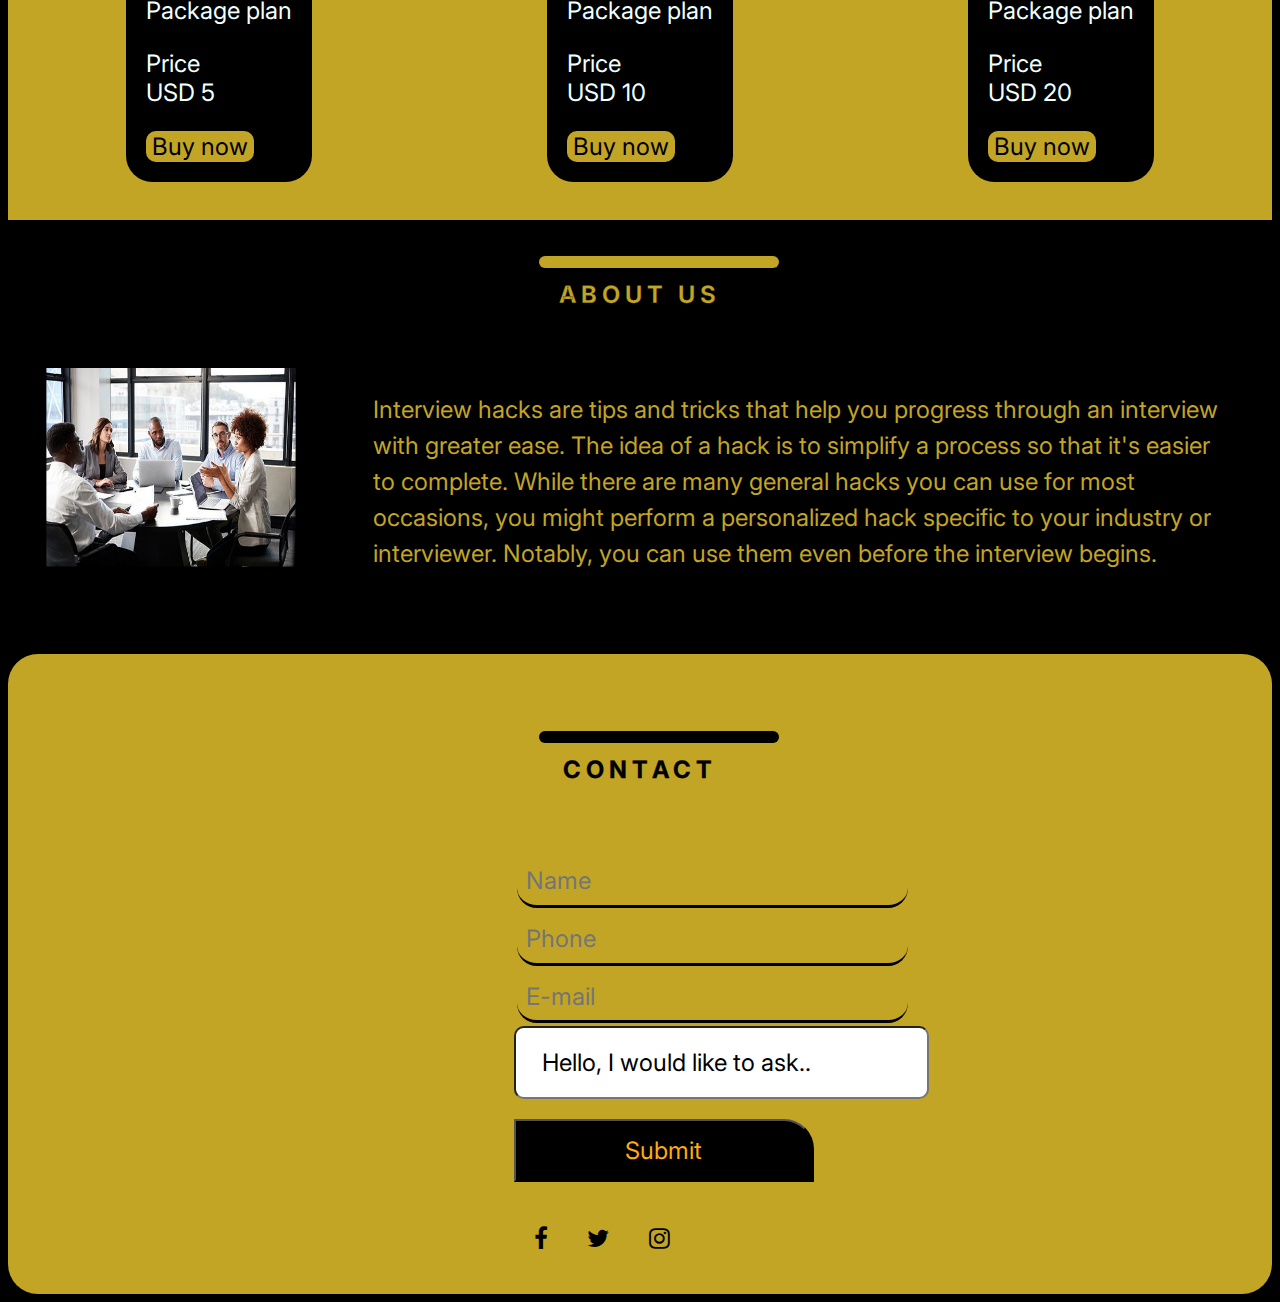
==== commit 8cec229b: "adds a before content on etop of all headers" ====
--- a/index.html
+++ b/index.html
@@ -1,5 +1,6 @@
 <!DOCTYPE html>
 <html lang="en">
+
 <head>
     <meta charset="UTF-8">
     <meta http-equiv="X-UA-Compatible" content="IE=edge">
@@ -8,9 +9,10 @@
     <link rel="stylesheet" href="./assets/css/style.css">
     <link rel="stylesheet" href="https://cdnjs.cloudflare.com/ajax/libs/font-awesome/4.7.0/css/font-awesome.min.css">
     <link rel="preconnect" href="https://fonts.googleapis.com">
-<link rel="preconnect" href="https://fonts.gstatic.com" crossorigin>
-<link href="https://fonts.googleapis.com/css2?family=Inter:wght@100&display=swap" rel="stylesheet">
+    <link rel="preconnect" href="https://fonts.gstatic.com" crossorigin>
+    <link href="https://fonts.googleapis.com/css2?family=Inter:wght@100&display=swap" rel="stylesheet">
 </head>
+
 <body>
     <section>
         <div id="navbar">
@@ -19,45 +21,46 @@
                 <li> <a href="./assets/pages/aboutUs.html">About Us</a></li>
                 <li><a href="./assets/pages/products.html">Product</a></li>
                 <li><a href="./assets/pages/plans.html">Plan</a></li>
-               
+
             </ul>
-            
+
         </div>
-        <div  class="hero">
+        <div class="hero">
             <!-- <img src="./assets/image/bg-image.png" alt="home page"> -->
             <div>
                 <!-- <hr style="margin:auto;"> -->
-                <div class="header"> 
+                <div class="header">
                     <div class="headerBox">
-                    <h1  >Interview</h1>
-                    <h1  >Hack</h1>
-                </div>
+                        <h1>Interview</h1>
+                        <h1>Hack</h1>
+                    </div>
                     <button onclick="window.location.href='./assets/pages/register.html'">Register</a></button>
 
                 </div>
-                
+
             </div>
-             
+
         </div>
     </section>
     <section>
-        <div id="specialOffer"></div>
-        <div id="htwo"><h2>Special Offer</h2></div>
+        <div id="htwo">
+            <h2>Special Offer</h2>
+        </div>
         <div class="offer">
-    
-            <button onclick="">
+
+            <button onclick="window.location.href='./assets/pages/productView.html'">
                 <img src="assets/image/Safaricom.jpg" alt="">
                 <h3>Safaricom</h3>
             </button>
-            <button onclick="">
+            <button onclick="window.location.href='./assets/pages/productView.html'">
                 <img src="assets/image/Huawei.jpg" alt="">
                 <h3>Huawei</h3>
             </button>
-            <button onclick="">
+            <button onclick="window.location.href='./assets/pages/productView.html'">
                 <img src="assets/image/Microsoft.jpg" alt="">
                 <h3>Microsoft</h3>
             </button>
-            
+
 
 
 
@@ -65,10 +68,12 @@
         </div>
     </section>
     <section id="plan1">
-        <div id="planHead"><h2>Plans</h2></div>
-        
+        <div id="htwo" class="dark">
+            <h2>plan</h2>
+        </div>
+
         <div id="package">
-            
+
             <div id="plan">
                 <p>Daily <br> Package plan</p>
                 <p>Price <br>USD 5</p>
@@ -90,19 +95,26 @@
         </div>
     </section>
     <section>
-        <h2 id="us">About Us</h2>
+        <div id="htwo">
+            <h2>About Us</h2>
+        </div>
         <div id="aboutUs">
             <div><img src="./assets/image/aboutus.jpg" alt="about"></div>
 
             <div>
-                <P>Interview hacks are tips and tricks that help you progress through an interview with greater ease. The idea of a hack is to simplify a process so that it's easier to complete. While there are many general hacks you can use for most occasions, you might perform a personalized hack specific to your industry or interviewer. Notably, you can use them even before the interview begins.</P>
+                <P>Interview hacks are tips and tricks that help you progress through an interview with greater ease.
+                    The idea of a hack is to simplify a process so that it's easier to complete. While there are many
+                    general hacks you can use for most occasions, you might perform a personalized hack specific to your
+                    industry or interviewer. Notably, you can use them even before the interview begins.</P>
             </div>
 
         </div>
-        
+
     </section>
     <section id="footer">
-        <h2 id="contact">Contact Us</h2>
+        <div id="htwo" class="dark">
+            <h2>contact</h2>
+        </div>
         <div id="formpage">
             <div id="form">
                 <form>
@@ -111,7 +123,7 @@
                     <input type="Email" id="email" name="" value="" placeholder="E-mail" required><br>
                     <input type="text" id="text" name="" value=" Hello, I would like to ask.."><br>
                     <button type="Submit" id="submit">Submit</button>
-                    
+
                 </form>
             </div>
             <div id="social">
@@ -121,9 +133,10 @@
             </div>
 
         </div>
-       
+
     </section>
     <script src="./assets/js/script.js"></script>
-    
+
 </body>
+
 </html>--- a/assets/css/style.css
+++ b/assets/css/style.css
@@ -86,11 +86,64 @@
     padding-bottom: 1.6em;
     
 }
-#specialOffer{
+/* #specialOffer{
     border-bottom: 0.232em solid #c2a525;
     border-top: 0.233em solid black;
     margin: 1em;
     
+} */
+#htwo{
+    position: relative;
+    display: flex;
+    justify-content: center;
+    margin-top: 1em;
+}
+#htwo.dark{
+    position: relative;
+    display: flex;
+    justify-content: center;
+}
+#htwo h2{
+    color: #c2a525;
+    text-align: center;
+    letter-spacing: .212em;
+    margin-top: 1.5em;
+
+    text-transform: uppercase;
+    -webkit-text-stroke: .011em black;
+}
+#htwo.dark h2{
+    color: black;
+    text-align: center;
+    letter-spacing: .212em;
+    margin-top: 1.5em;
+    text-transform: uppercase;
+    -webkit-text-stroke: .011em black;
+}
+
+#htwo h2::before{
+    content: "";
+    position: absolute;
+    width: 10em;
+    height: .5em;
+    top: 0;
+    border-radius: 0.313em;
+    background-color: #c2a525;
+
+    margin-top: .5em;
+    left: 42%;
+}
+
+#htwo.dark h2::before{
+    content: "";
+    position: absolute;
+    width: 10em;
+    height: .5em;
+    top: 0;
+    border-radius: 0.313em;
+    background-color: black;
+    margin-top: .5em;
+    left: 42%;
 }
 .offer button{
     margin-left: 10%;
@@ -109,7 +162,7 @@
 }
 #htwo{
     color:#c2a525; 
-    text-align:center
+    text-align:center;
 }
 #plan {
     color: azure;
